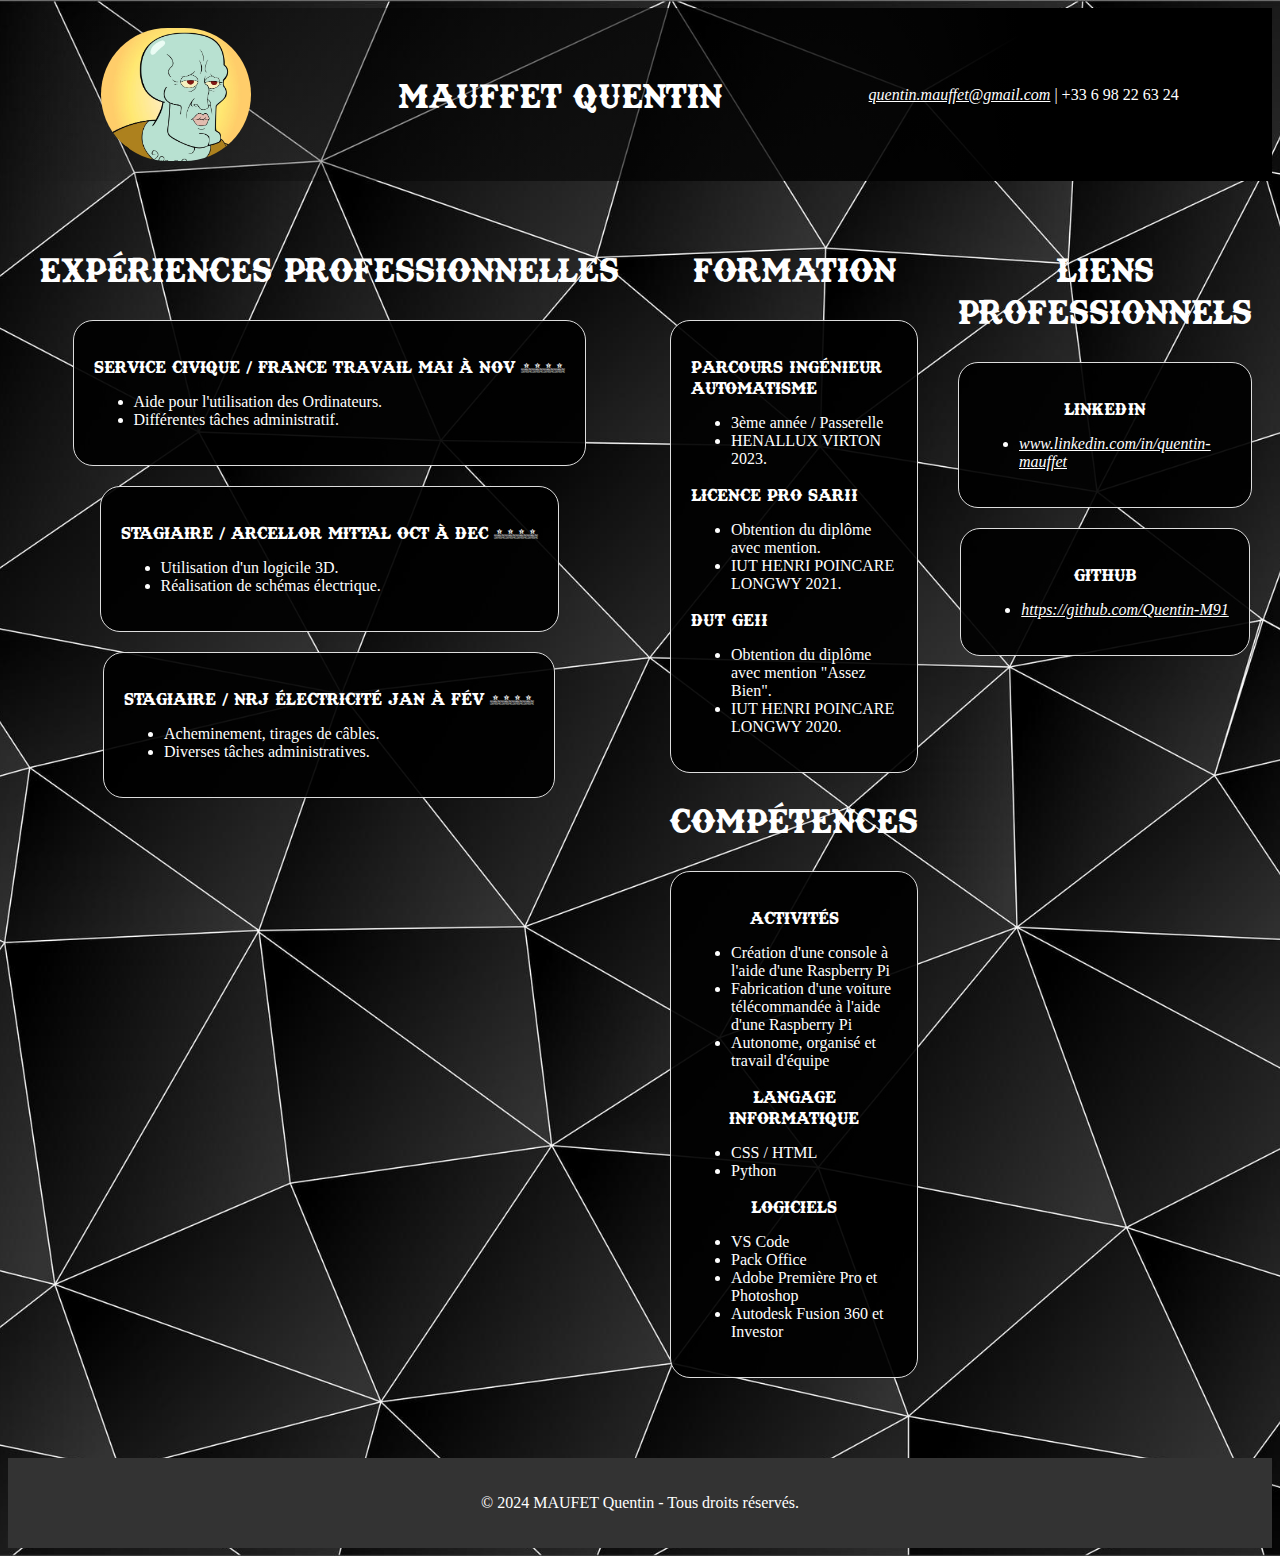
==== index.html @ c2af749c "Index-changer-desti" ====
<!DOCTYPE html>

<html lang="fr">

    <head>
        <meta charset="UTF-8">
        <title>Mon CV</title>
        <link rel="stylesheet" href="../CSS/style.css">
        <meta name="viewport" content="width=device-width, initial-scale=1.0">
    </head>

    <body>
        <!-- En-tête du site -->
        <header>
            <div class="container">
                <img class="logo" src="../Ressources/Image/Carlos.jpg">
                <h1>MAUFFET Quentin</h1>
                <p><a href="mailto:quentin.mauffet@gmail.com">quentin.mauffet@gmail.com</a> | +33 6 98 22 63 24 </p>
            </div>
        </header>
   
        <main>
            <div class="container">
                <section class="experiences-pro">
                    <h2>Expériences professionnelles</h2>
                    <div class="list-experiences"> <!-- Liste des expériences -->
                        <!-- Expériences 1 -->
                        <article class="experiences">
                            <h3>Service Civique / France Travail Mai à nov 2024</h3>
                            <ul>
                                <li>Aide pour l'utilisation des Ordinateurs.</li>
                                <li>Différentes tâches administratif.</li>
                            </ul>
                        </article>

                        <!-- Expériences 2 -->
                        <article class="experiences">
                            <h3>Stagiaire / Arcellor Mittal Oct à Dec 2021</h3>
                            <ul>
                                <li>Utilisation d'un logicile 3D.</li>
                                <li>Réalisation de schémas électrique.</li>
                            </ul>
                        </article>

                        <!-- Expériences 3 -->
                        <article class="experiences">
                            <h3>Stagiaire / NRJ électricité Jan à Fév 2018</h3>
                            <ul>
                                <li>Acheminement, tirages de câbles.</li>
                                <li>Diverses tâches administratives.</li>
                            </ul>
                        </article>
                    </div>
                </section>

                <aside class="formation-education">
                    <h2>Formation </h2>
                    <div class="list-formation"> <!-- Liste des formations -->
                        <!-- Formation 1 -->
                        <article class="formation">
                            <h3>Parcours Ingénieur Automatisme </h3>
                            <ul>
                                <li>3ème année / Passerelle</li>
                                <li>HENALLUX VIRTON 2023.</li>
                            </ul>

                            <h3>Licence Pro SARII</h3>
                            <ul>
                                <li>Obtention du diplôme avec mention.</li>
                                <li>IUT HENRI POINCARE LONGWY 2021.</li>
                            </ul>
                            <h3>DUT GEII</h3>
                            <ul>
                                <li>Obtention du diplôme avec mention "Assez Bien".</li>
                                <li>IUT HENRI POINCARE LONGWY 2020.</li>
                            </ul>
                        </article>
                    </div>

                    <h2>Compétences</h2>
                    <div class="list-competence"> <!-- Liste des compétences -->
                        <!-- Compétences 1 -->
                        <article class="competences">
                            <h3>Activités</h3>
                            <ul>
                                <li>Création d'une console à l'aide d'une Raspberry Pi</li>
                                <li>Fabrication d'une voiture télécommandée à l'aide d'une Raspberry Pi</li>
                                <li>Autonome, organisé et travail d'équipe</li>
                            </ul>

                            <h3>Langage informatique</h3>
                            <ul>
                                <li>CSS / HTML</li>
                                <li>Python</li>
                            </ul>
                        
                            <h3>Logiciels</h3>
                            <ul>
                                <li>VS Code</li>
                                <li>Pack Office</li>
                                <li>Adobe Première Pro et Photoshop</li>
                                <li>Autodesk Fusion 360 et Investor</li>
                            </ul>
                        </article>
                    </div>
                </aside>
                
                <aside class="lien-pro">
                    <h2>Liens professionnels</h2>
                    <div class="list-lien"> <!-- Liste des liens -->
                        <!-- Lien 1 -->
                        <article class="lien">
                            <h3>Linkedin</h3>
                            <ul>
                                <li><a href="www.linkedin.com/in/quentin-mauffet">www.linkedin.com/in/quentin-mauffet</a></li>
                            </ul>
                        </article>

                        <!-- Lien 2 -->
                        <article class="lien">
                            <h3>GitHub</h3>
                            <ul>
                                <li><a href="https://github.com/Quentin-M91">https://github.com/Quentin-M91</a></li>
                            </ul>
                        </article>
                    </div>
                </aside>
            </div>
        </main>

        <!-- Pied de page -->
        <footer>
            <div class="container">
                <p>&copy; 2024 MAUFET Quentin - Tous droits réservés.</p>
            </div>
        </footer>
    </body>

</html>
---- CSS/style.css ----
/* Déclaration police custom */
@font-face {
    font-family: 'compass';
    src: url(../Ressources/fonts/TEXAT\ BOLD\ PERSONAL\ USE___.otf);
    font-weight: normal;
    font-size: normal;
}

body {
    background-image: url(../Ressources/Image/Fond.jpg);
    background-repeat: no-repeat;
    background-position: center;
    background-size: cover;
}

/* Application de la police sur tous les titres */
h1,
h2,
h3,
h4,
h5 {
    font-family: 'compass';
    color: white;
}

p,
ul,
li {
    color: white;
}

/* En-tête */
header {
    background: linear-gradient(to right, rgba(0, 0, 0, 0) 0%,   black 80%);
    color: black;
    padding: 20px 0;
}

header .container {
    display: flex;
    justify-content: space-around;
    align-items: center;
    padding: 0 20px;
}

header .container a {
    color: white;
    font-style: italic;
}

.logo {
    width: 150px;
    border-radius: 120px;
}

/* -------------------------------------------------------- Main -------------------------------------------------------- */
main .container {
    display: flex;
    /*flex-wrap: wrap;*/

}

/* ----------------------------------------------- Section Expérience --------------------------------------------------------------- */
.experiences-pro {
    display: flex;
    flex-direction: column;
    padding: 40px 20px;
    max-width: 55%;
    /*border: solid 1px;*/
}

.experiences-pro h2 {
    text-align: center;
    margin-bottom: 30px;
    font-size: 2em;
}

.list-experiences {
    display: flex;
    justify-content: space-around;
    /* flex wrap permet le retour à la ligne */
    flex-wrap: wrap;
    gap: 20px;
}

.experiences {
    background-color: #000000ec;
    border: 1px solid #ddd;
    border-radius: 20px;
    padding: 20px;
    transition: transform 0.3s ease;
}

.experiences:hover {
    transform: translateY(10px);
    /* Animation */
}

.experiences h3 {
    font-size: 1em;
    margin: 15px 0;
}

/* ------------------------------------------------- Section Formation -------------------------------------------------------------- */
.formation-education {
    display: flex;
    flex-direction: column;
    padding: 40px 20px;

    max-width: 850px;
    width: 40%;
    margin: auto;
    /*border: solid 1px;*/
} 

.formation-education h2 {
    text-align: center;
    margin-bottom: 30px;
    font-size: 2em;
}

.list-formation {
    display: flex;
    justify-content: space-around;
    /* flex wrap permet le retour à la ligne */
    flex-wrap: wrap;
    gap: 20px;
}

.formation {
    background-color: #000000ec;
    border: 1px solid #ddd;
    border-radius: 20px;
    padding: 20px;
    transition: transform 0.3s ease;
}

.formation:hover {
    transform: translateY(10px);
    /* Animation */
}

.formation h3 {
    font-size: 1em;
    margin: 15px 0;
}

/* -------------------------------------------------- Section Compétences ---------------------------------------------------------- */
.list-competence {
    display: flex;
    justify-content: space-around;
    /* flex wrap permet le retour à la ligne */
    flex-wrap: wrap;
    gap: 20px;
}

.competences {
    background-color: #000000ec;
    border: 1px solid #ddd;
    border-radius: 20px;
    padding: 20px;
    transition: transform 0.3s ease;
}

.competences:hover {
    transform: translateY(10px);
    /* Animation */
}

.competences h3 {
    font-size: 1em;
    margin: 15px 0;
    text-align: center;
}

/* ------------------------------------------------- Section Lien ------------------------------------------------------------------ */
.lien-pro {
    display: flex;
    flex-direction: column;
    align-items: center;
    padding: 40px 20px;
    width: 40%;
    /*border: solid 1px;*/
} 

.lien-pro h2 {
    text-align: center;
    margin-bottom: 30px;
    font-size: 2em;
}

.list-lien {
    display: flex;
    justify-content: space-around;
    /* flex wrap permet le retour à la ligne */
    flex-wrap: wrap;
    gap: 20px;
}

.lien {
    background-color: #000000ec;
    border: 1px solid #ddd;
    border-radius: 20px;
    padding: 20px;
    transition: transform 0.3s ease;
}

.lien a {
    color: white;
    font-style: italic;
}

.lien:hover {
    transform: translateY(10px);
    /* Animation */
}

.lien h3 {
    font-size: 1em;
    margin: 15px 0;
    text-align: center;
}
/* -------------------------------------------------------- Pied de Page -------------------------------------------------------- */
footer {
    background-color: #333;
    color: #fff;
    padding: 20px 0;
    margin-top: 40px;
}

footer .container {
    text-align: center;
    align-items: center;
    max-width: 1200px;
    margin: auto;
}

footer ul {
    list-style: none;
    display: flex;
    gap: 15px;
}

footer ul li {
    color: #fff;
    text-decoration: none;
}

footer ul li a:hover {
    text-decoration: underline;
}

/* Pour les tablettes (largeur max de 1000px) */
@media (max-width: 1000px) {

    /* En-tête */
    header .container {
        flex-direction: column;
        align-items: flex-start;
    }

    main, aside {
        display: inline-block;
    }
    
    .logo {
        display: none;
    }

    /* Expérience */
    .experiences {
        width: 45%;
    }


    .formation-education {
        display: flex;
        flex-wrap: wrap;
    }
}

/* Pour les mobiles (largeur max de 480px) */
@media (max-width: 480px) {
    /* En-tête */
    header .container {
        text-align: center;
    }

    /* Expériences */
    .experiences {
        width: 90%;
        /* Une expérience par ligne */
        margin: 0 auto;
    }

    /* Pied de page */
    footer ul {
        flex-direction: column;
        gap: 10px;
    }
    
}
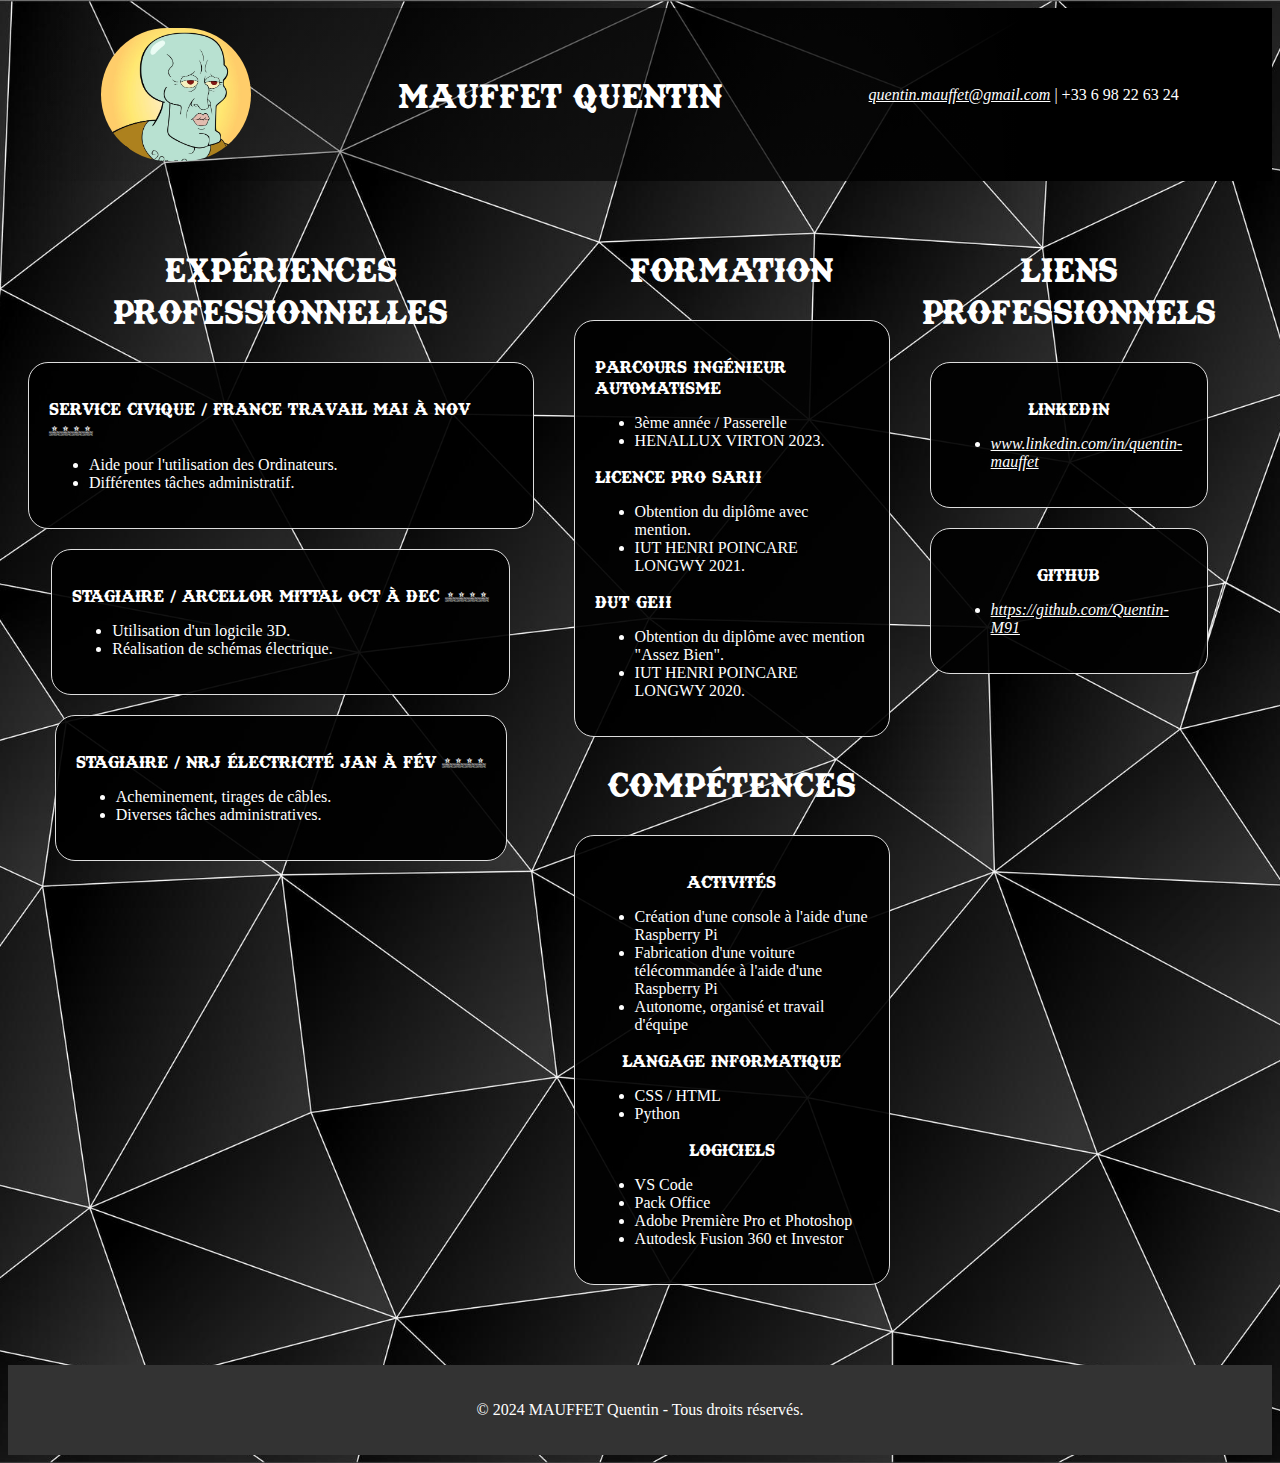
==== commit 387fd5b9: "responsives-presque-ok" ====
--- a/index.html
+++ b/index.html
@@ -5,7 +5,7 @@
     <head>
         <meta charset="UTF-8">
         <title>Mon CV</title>
-        <link rel="stylesheet" href="../CSS/style.css">
+        <link rel="stylesheet" href="./CSS/style.css">
         <meta name="viewport" content="width=device-width, initial-scale=1.0">
     </head>
 
@@ -13,7 +13,7 @@
         <!-- En-tête du site -->
         <header>
             <div class="container">
-                <img class="logo" src="../Ressources/Image/Carlos.jpg">
+                <img class="logo" src="./Ressources/Image/Carlos.jpg">
                 <h1>MAUFFET Quentin</h1>
                 <p><a href="mailto:quentin.mauffet@gmail.com">quentin.mauffet@gmail.com</a> | +33 6 98 22 63 24 </p>
             </div>
@@ -131,7 +131,7 @@
         <!-- Pied de page -->
         <footer>
             <div class="container">
-                <p>&copy; 2024 MAUFET Quentin - Tous droits réservés.</p>
+                <p>&copy; 2024 MAUFFET Quentin - Tous droits réservés.</p>
             </div>
         </footer>
     </body>
--- a/CSS/style.css
+++ b/CSS/style.css
@@ -56,8 +56,8 @@
 /* -------------------------------------------------------- Main -------------------------------------------------------- */
 main .container {
     display: flex;
-    /*flex-wrap: wrap;*/
-
+    flex-wrap: wrap;
+    width: 100%;
 }
 
 /* ----------------------------------------------- Section Expérience --------------------------------------------------------------- */
@@ -65,7 +65,7 @@
     display: flex;
     flex-direction: column;
     padding: 40px 20px;
-    max-width: 55%;
+    max-width: 40%;
     /*border: solid 1px;*/
 }
 
@@ -106,10 +106,8 @@
     display: flex;
     flex-direction: column;
     padding: 40px 20px;
-
     max-width: 850px;
-    width: 40%;
-    margin: auto;
+    width: 25%;
     /*border: solid 1px;*/
 } 
 
@@ -179,7 +177,7 @@
     flex-direction: column;
     align-items: center;
     padding: 40px 20px;
-    width: 40%;
+    width: 22%;
     /*border: solid 1px;*/
 } 
 
@@ -256,26 +254,28 @@
     /* En-tête */
     header .container {
         flex-direction: column;
-        align-items: flex-start;
-    }
-
-    main, aside {
+        align-items: center;
+    }
+
+    .container {
+        justify-content: center;
+    }
+
+    aside {
         display: inline-block;
     }
-    
+
+    .experiences-pro {
+        width: 60%;
+        /* Deux produits côte à côte */
+    }
+
+    .formation-education {
+        width: 100%;
+    }
+
     .logo {
         display: none;
-    }
-
-    /* Expérience */
-    .experiences {
-        width: 45%;
-    }
-
-
-    .formation-education {
-        display: flex;
-        flex-wrap: wrap;
     }
 }
 
@@ -288,16 +288,12 @@
 
     /* Expériences */
     .experiences {
-        width: 90%;
-        /* Une expérience par ligne */
-        margin: 0 auto;
-    }
-
-    /* Pied de page */
-    footer ul {
-        flex-direction: column;
-        gap: 10px;
-    }
-    
-}
-
+        width: 100%;
+        /* Une expérience par ligne */     
+    }
+
+    .
+
+
+}
+
